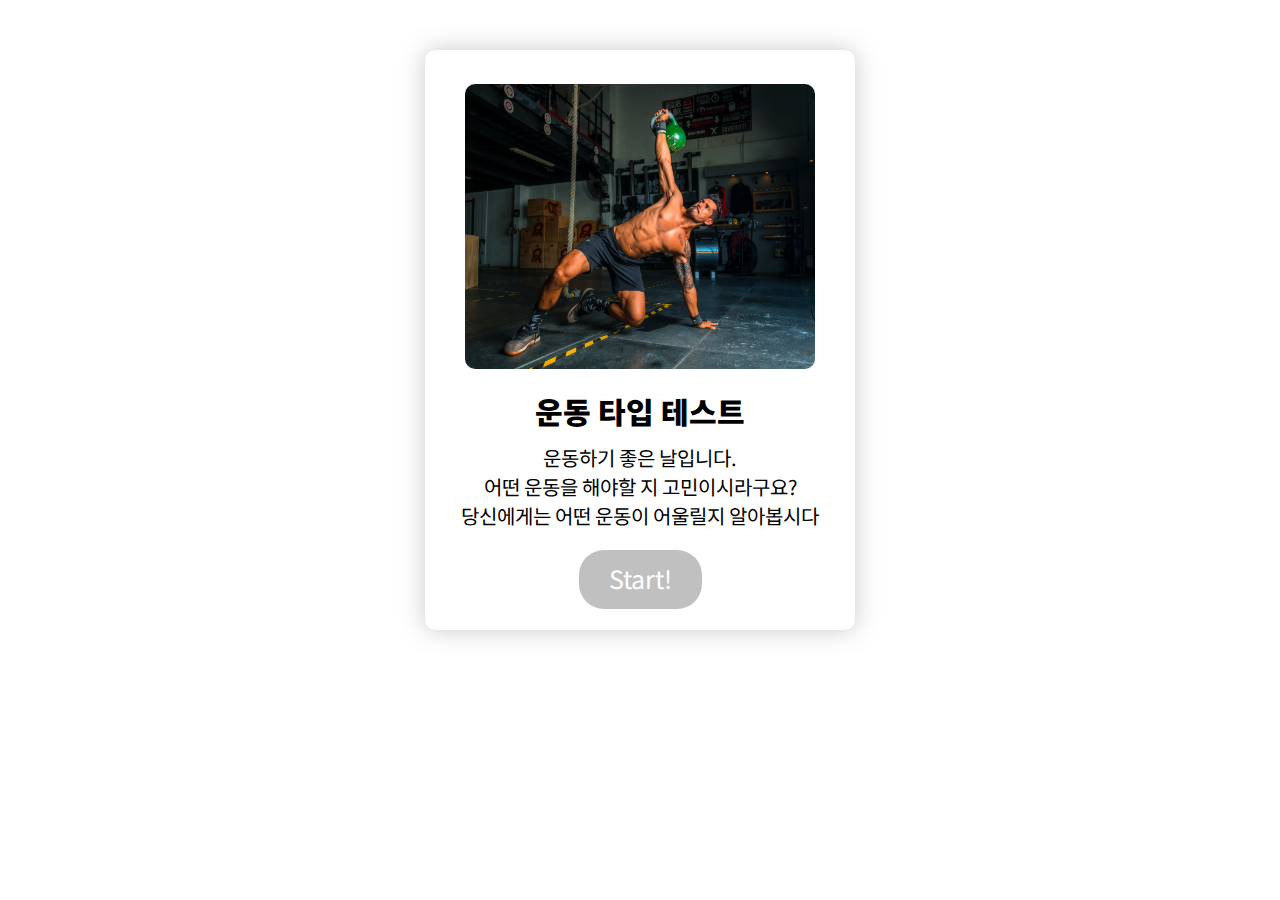
==== index.html @ 292b573e "초벌" ====
<!DOCTYPE html>
<html lang="en">
<head>
    <meta charset="UTF-8">
    <meta http-equiv="X-UA-Compatible" content="IE=edge">
    <meta name="viewport" content="width=device-width, initial-scale=1.0">
    <title>Exercise type test</title>
    <link rel="stylesheet" href="style.css">
    <link rel="preconnect" href="https://fonts.gstatic.com">
<link href="https://fonts.googleapis.com/css2?family=Noto+Sans+KR:wght@300;500;900&display=swap" rel="stylesheet">
</head>
<body>
    <div class="home-wrapper">
        <div class="home_image">
            <img src="image/home.jpg"/>
        </div>
        <div class="home_start">
            <div class="home_start-title">운동 타입 테스트</div>
            <div class="homt_start-text">운동하기 좋은 날입니다.
                <p>어떤 운동을 해야할 지 고민이시라구요?</p>
                <p>당신에게는 어떤 운동이 어울릴지 알아봅시다</p></div>
            <a href="uno.html" class="home_start-btn">Start!</a>
        </div>
    </div>
</body>
</html>
---- style.css ----
*{
    margin: 0;
    padding:0;
    box-sizing: border-box;
    font-family: 'Noto Sans KR', sans-serif;
}
a, a:visited{
    color: #000;
    text-decoration: none;
}
body{
    display: flex;
    justify-content: center;
    align-items: center;
}
.home-wrapper{
    margin-top: 50px;
    width: 430px;
    height: 580px;
    padding: 30px;
    display: flex;
    flex-direction: column;
    justify-content: center;
    align-items: center;
    border-radius: 10px;
    box-shadow: 0px 0px 25px 0px rgba(132, 132, 132, 0.45);
}
.home_image{
    width: 350px;
    height: auto;
}
.home_image img{
    width: 100%;
    height: 100%;
    border-radius: 10px;
}
.home_start{
    text-align: center;
    margin-top: 20px;
}
.home_start-title{
    font-weight: 900;
    font-size: 30px;
    margin-bottom: 10px;
}
.homt_start-text{
    font-size: 20px;
    margin-bottom: 30px;
}
.home_start-btn{
    background-color: silver;
    color: #fff;
    padding: 10px 30px 13px 30px;
    font-size: 25px;
    border-radius: 25px;
    transition: .2s ease-in-out;
}
.home_start-btn:hover,
.home_start-btn:active,
.home_start-btn:focus{
    background-color: tomato;
    color: #fff;
}
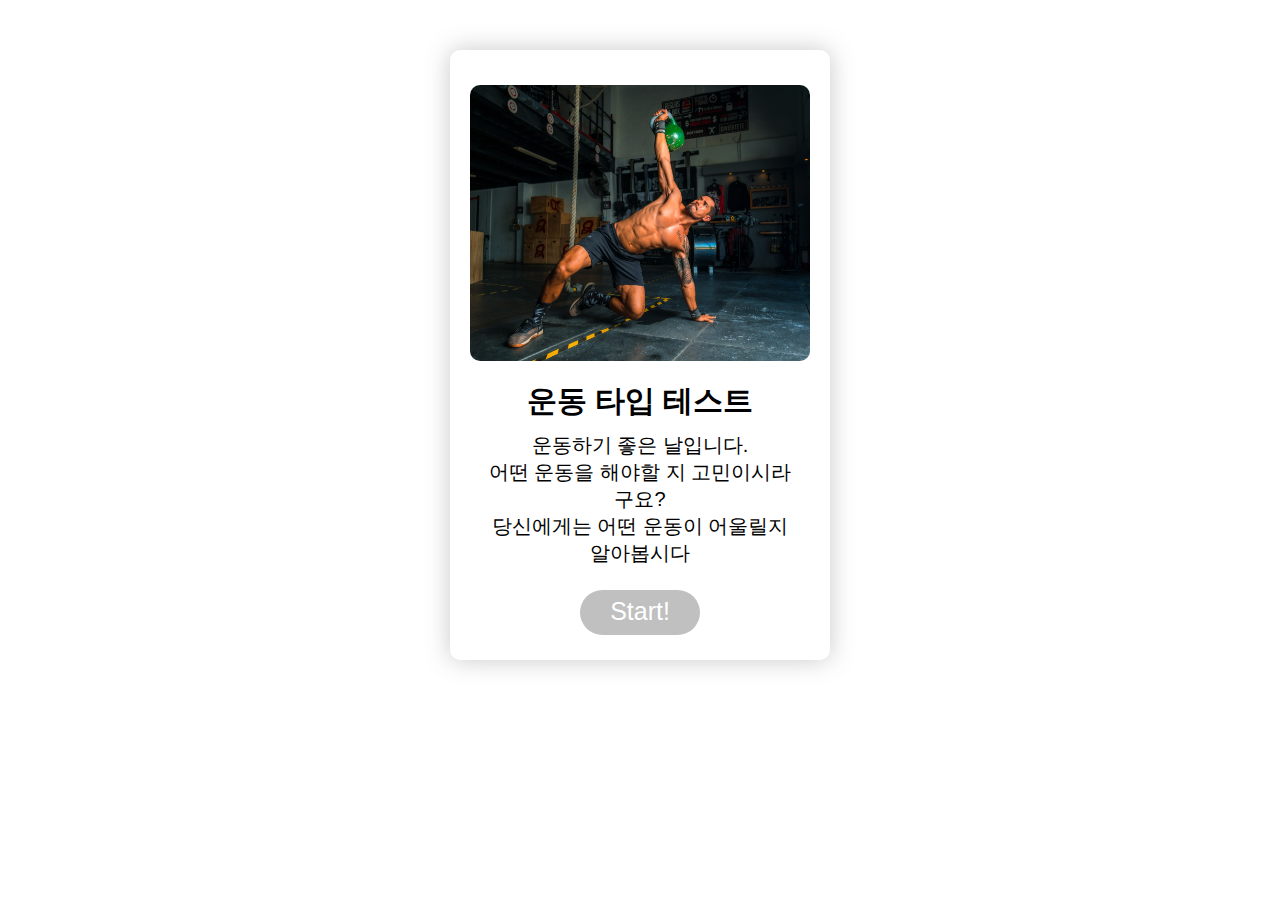
==== commit ef57dda3: "v1.1" ====
--- a/index.html
+++ b/index.html
@@ -6,8 +6,6 @@
     <meta name="viewport" content="width=device-width, initial-scale=1.0">
     <title>Exercise type test</title>
     <link rel="stylesheet" href="style.css">
-    <link rel="preconnect" href="https://fonts.gstatic.com">
-<link href="https://fonts.googleapis.com/css2?family=Noto+Sans+KR:wght@300;500;900&display=swap" rel="stylesheet">
 </head>
 <body>
     <div class="home-wrapper">
--- a/style.css
+++ b/style.css
@@ -15,8 +15,8 @@
 }
 .home-wrapper{
     margin-top: 50px;
-    width: 430px;
-    height: 580px;
+    width: 380px;
+    height: 610px;
     padding: 30px;
     display: flex;
     flex-direction: column;
@@ -26,7 +26,7 @@
     box-shadow: 0px 0px 25px 0px rgba(132, 132, 132, 0.45);
 }
 .home_image{
-    width: 350px;
+    width: 340px;
     height: auto;
 }
 .home_image img{
@@ -50,7 +50,7 @@
 .home_start-btn{
     background-color: silver;
     color: #fff;
-    padding: 10px 30px 13px 30px;
+    padding: 7px 30px 10px 30px;
     font-size: 25px;
     border-radius: 25px;
     transition: .2s ease-in-out;
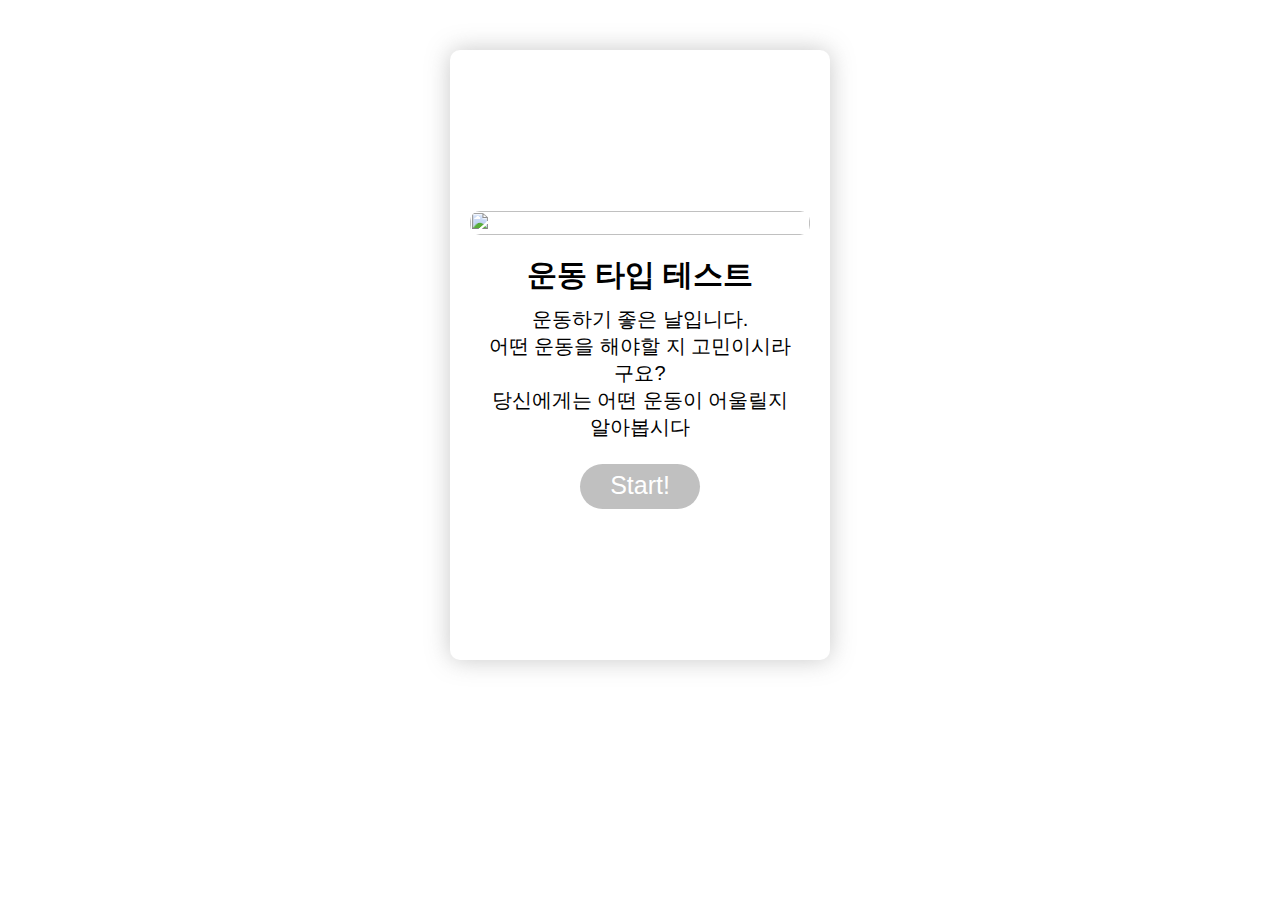
==== commit a876b1c1: "image fix" ====
--- a/index.html
+++ b/index.html
@@ -10,7 +10,7 @@
 <body>
     <div class="home-wrapper">
         <div class="home_image">
-            <img src="image/home.jpg"/>
+            <img src="https://images.unsplash.com/photo-1571019613454-1cb2f99b2d8b?ixid=MnwxMjA3fDB8MHxwaG90by1wYWdlfHx8fGVufDB8fHx8&ixlib=rb-1.2.1&auto=format&fit=crop&w=1050&q=80"/>
         </div>
         <div class="home_start">
             <div class="home_start-title">운동 타입 테스트</div>
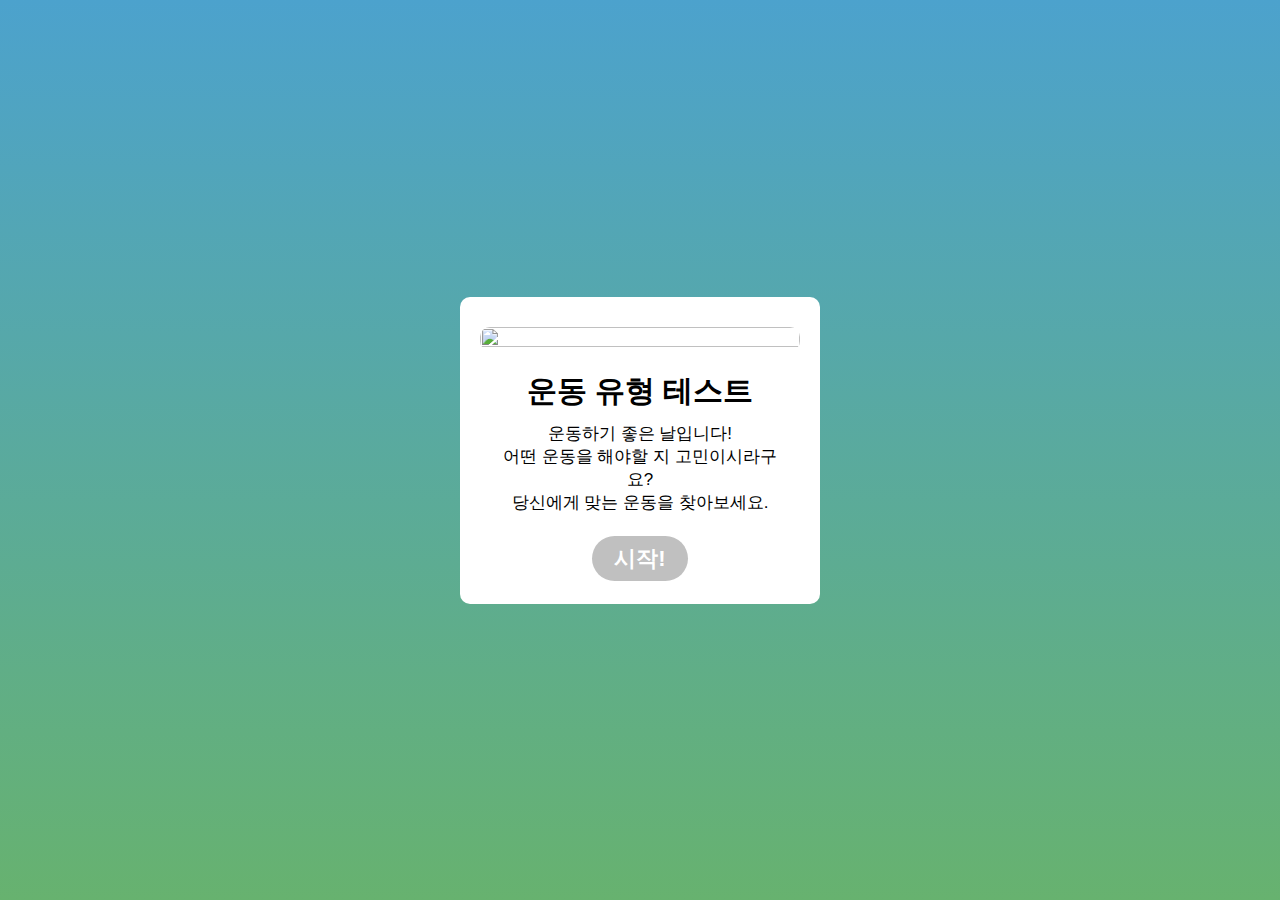
==== commit 2effeb75: "v1.1" ====
--- a/index.html
+++ b/index.html
@@ -13,11 +13,11 @@
             <img src="https://images.unsplash.com/photo-1571019613454-1cb2f99b2d8b?ixid=MnwxMjA3fDB8MHxwaG90by1wYWdlfHx8fGVufDB8fHx8&ixlib=rb-1.2.1&auto=format&fit=crop&w=1050&q=80"/>
         </div>
         <div class="home_start">
-            <div class="home_start-title">운동 타입 테스트</div>
-            <div class="homt_start-text">운동하기 좋은 날입니다.
+            <div class="home_start-title">운동 유형 테스트</div>
+            <div class="homt_start-text">운동하기 좋은 날입니다!
                 <p>어떤 운동을 해야할 지 고민이시라구요?</p>
-                <p>당신에게는 어떤 운동이 어울릴지 알아봅시다</p></div>
-            <a href="uno.html" class="home_start-btn">Start!</a>
+                <p>당신에게 맞는 운동을 찾아보세요.</p></div>
+            <a href="uno.html" class="home_start-btn">시작!</a>
         </div>
     </div>
 </body>
--- a/style.css
+++ b/style.css
@@ -9,24 +9,26 @@
     text-decoration: none;
 }
 body{
+    width: 100vw;
+    height: 100vh;
     display: flex;
     justify-content: center;
     align-items: center;
+    background: linear-gradient(#4ca2cd,#67B26F);
 }
 .home-wrapper{
-    margin-top: 50px;
-    width: 380px;
-    height: 610px;
+    width: 360px;
+    height: auto;
     padding: 30px;
     display: flex;
     flex-direction: column;
     justify-content: center;
     align-items: center;
     border-radius: 10px;
-    box-shadow: 0px 0px 25px 0px rgba(132, 132, 132, 0.45);
+    background-color: #fff;
 }
 .home_image{
-    width: 340px;
+    width: 320px;
     height: auto;
 }
 .home_image img{
@@ -44,20 +46,21 @@
     margin-bottom: 10px;
 }
 .homt_start-text{
-    font-size: 20px;
+    font-size: 17px;
     margin-bottom: 30px;
 }
 .home_start-btn{
+    font-weight: 700;
     background-color: silver;
     color: #fff;
-    padding: 7px 30px 10px 30px;
-    font-size: 25px;
+    padding: 10px 22px;
+    font-size: 22px;
     border-radius: 25px;
-    transition: .2s ease-in-out;
+    transition: .15s ease-in-out;
 }
 .home_start-btn:hover,
 .home_start-btn:active,
 .home_start-btn:focus{
-    background-color: tomato;
+    background: #5BAB9D;
     color: #fff;
 }
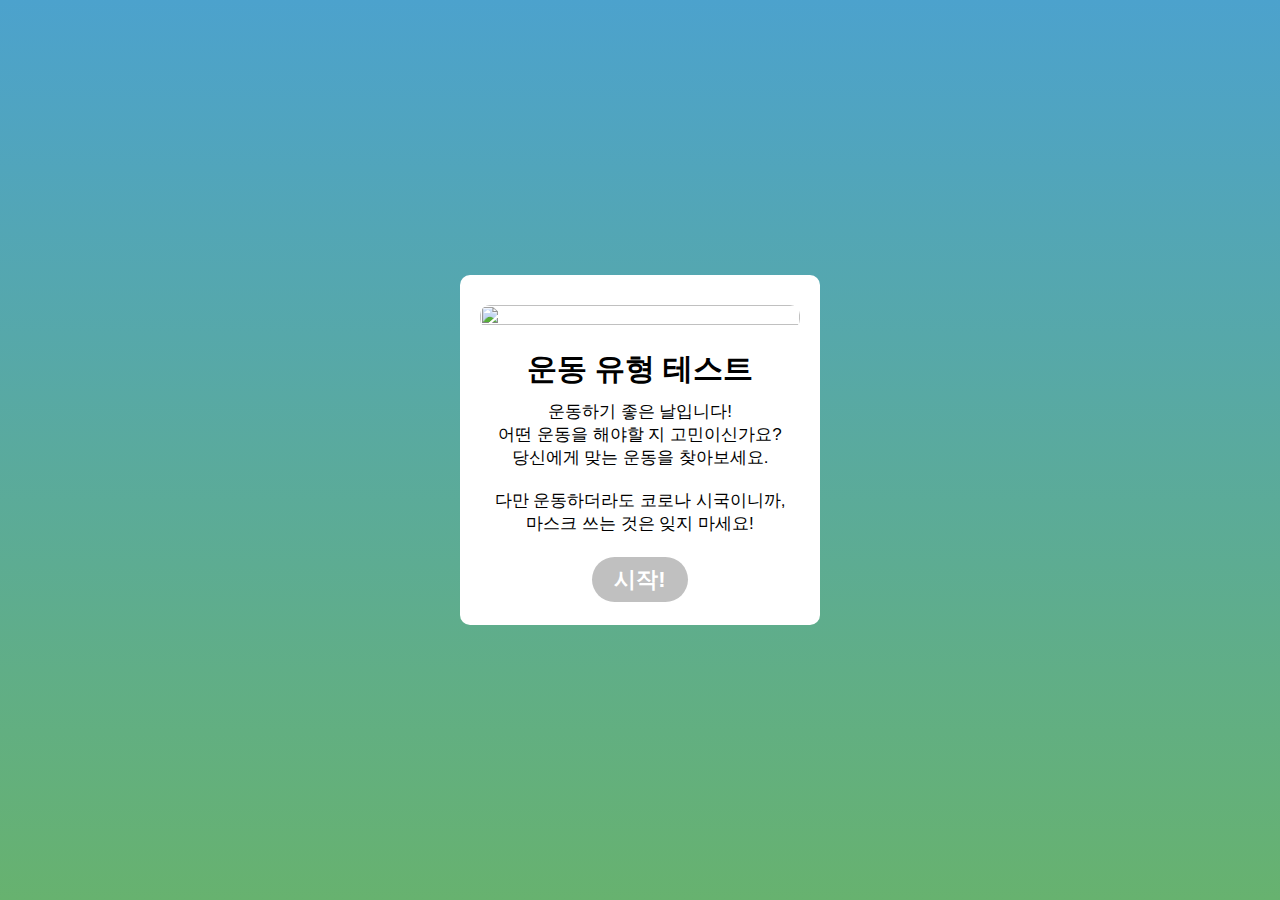
==== commit d6003644: "result fix" ====
--- a/index.html
+++ b/index.html
@@ -15,8 +15,10 @@
         <div class="home_start">
             <div class="home_start-title">운동 유형 테스트</div>
             <div class="homt_start-text">운동하기 좋은 날입니다!
-                <p>어떤 운동을 해야할 지 고민이시라구요?</p>
-                <p>당신에게 맞는 운동을 찾아보세요.</p></div>
+                <br/>어떤 운동을 해야할 지 고민이신가요?
+                <br/>당신에게 맞는 운동을 찾아보세요.
+                <br/><br/>다만 운동하더라도 코로나 시국이니까,
+                <br/>마스크 쓰는 것은 잊지 마세요!</div>
             <a href="uno.html" class="home_start-btn">시작!</a>
         </div>
     </div>
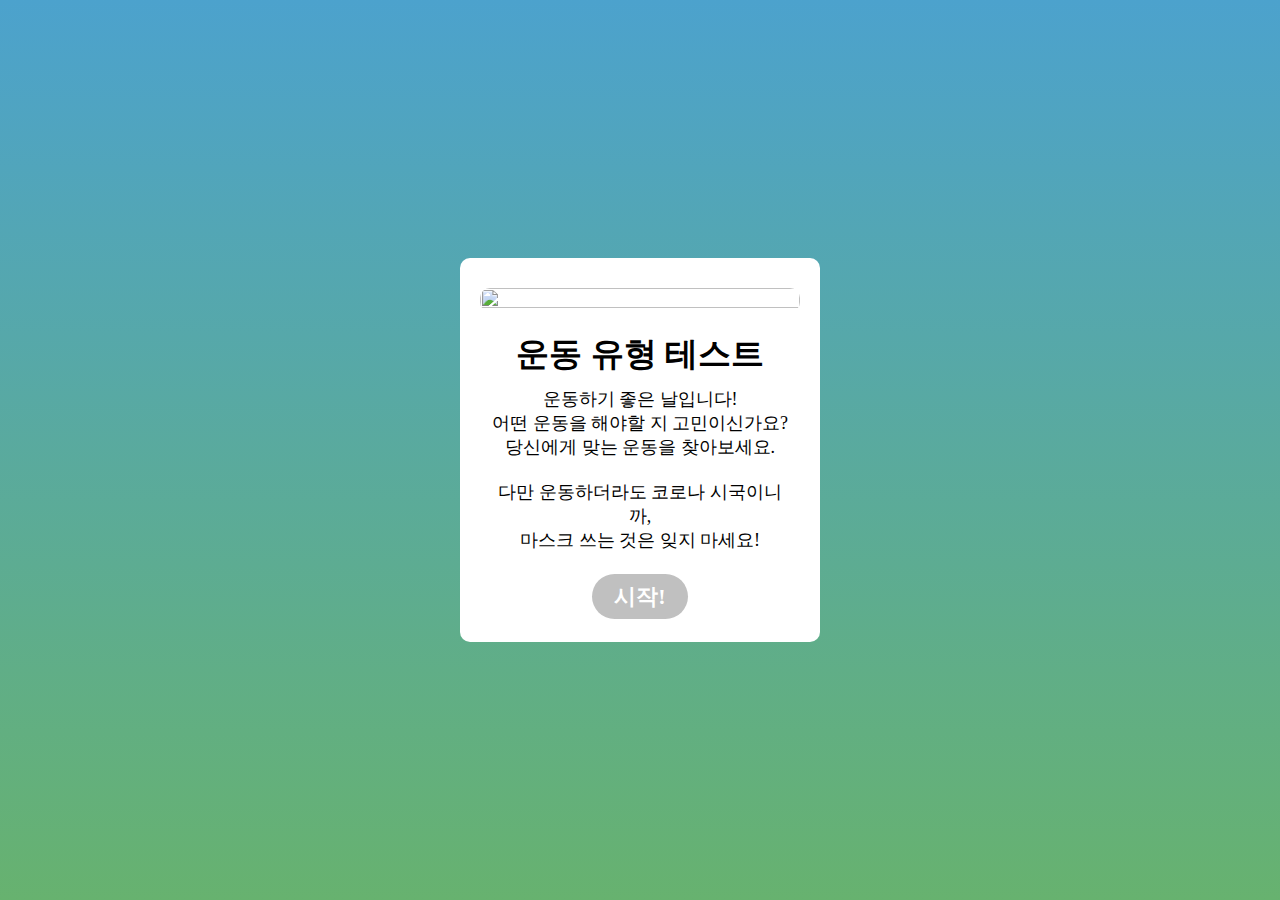
==== commit 3604f4cb: "font" ====
--- a/index.html
+++ b/index.html
@@ -13,7 +13,7 @@
             <img src="https://images.unsplash.com/photo-1571019613454-1cb2f99b2d8b?ixid=MnwxMjA3fDB8MHxwaG90by1wYWdlfHx8fGVufDB8fHx8&ixlib=rb-1.2.1&auto=format&fit=crop&w=1050&q=80"/>
         </div>
         <div class="home_start">
-            <div class="home_start-title">운동 유형 테스트</div>
+            <div class="home_start-title"><strong>운동 유형 테스트</strong></div>
             <div class="homt_start-text">운동하기 좋은 날입니다!
                 <br/>어떤 운동을 해야할 지 고민이신가요?
                 <br/>당신에게 맞는 운동을 찾아보세요.
--- a/style.css
+++ b/style.css
@@ -1,8 +1,13 @@
+@font-face{
+    font-family: "nanumB";
+    src: url(./NanumBarunpenB.ttf);
+}
+
 *{
     margin: 0;
     padding:0;
     box-sizing: border-box;
-    font-family: 'Noto Sans KR', sans-serif;
+    font-family: "nanumB";
 }
 a, a:visited{
     color: #000;
@@ -41,12 +46,12 @@
     margin-top: 20px;
 }
 .home_start-title{
-    font-weight: 900;
-    font-size: 30px;
+    font-weight: 700;
+    font-size: 33px;
     margin-bottom: 10px;
 }
 .homt_start-text{
-    font-size: 17px;
+    font-size: 18px;
     margin-bottom: 30px;
 }
 .home_start-btn{
